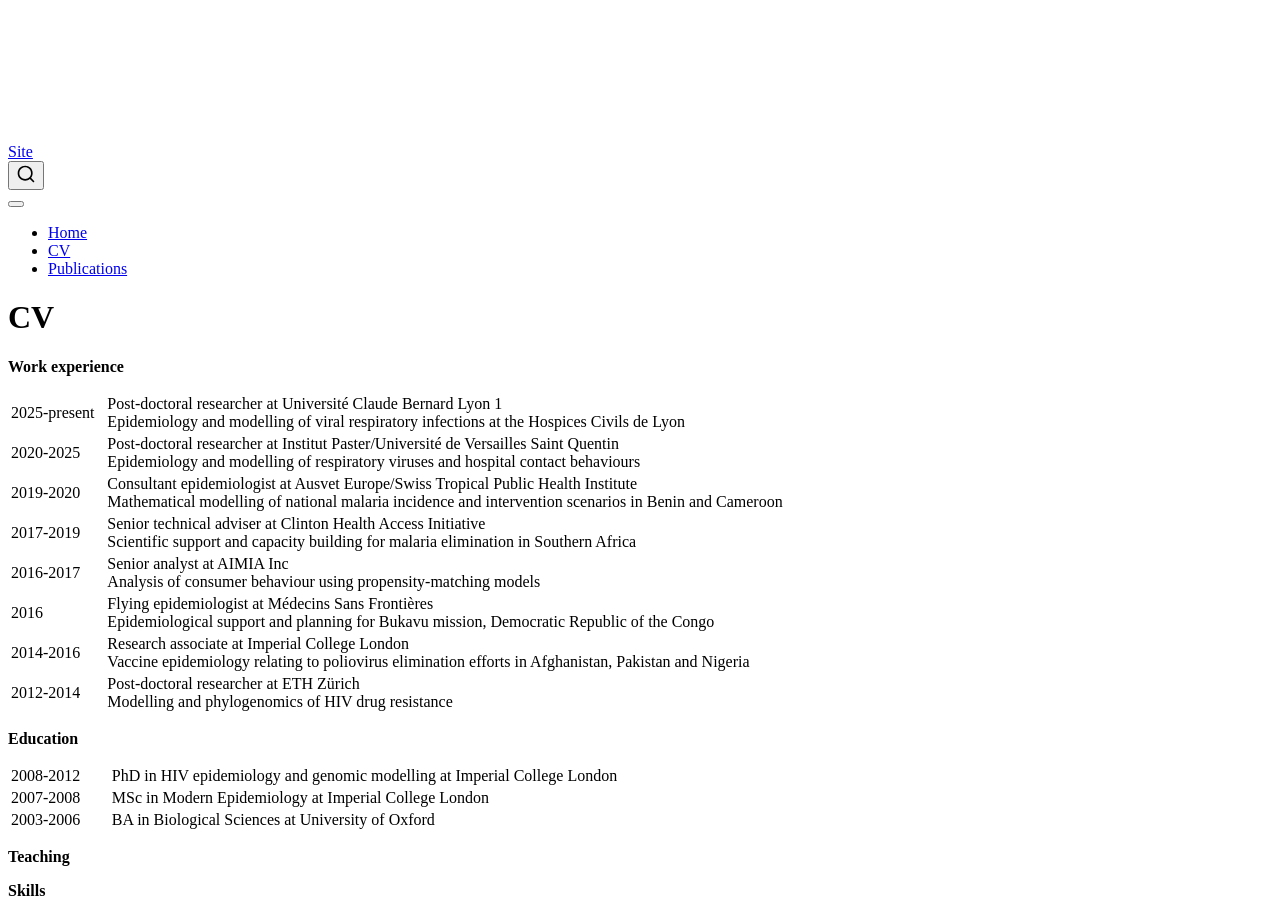
==== docs/index.html @ 12a18a25 "Publish site to docs/" ====
<html xmlns="http://www.w3.org/1999/xhtml">    
  <head>      
    <title>Redirect to cv.html</title>      
    <meta http-equiv="refresh" content="0;URL='cv.html'" />    
  </head>    
  <body> 
  </body>  
</html>
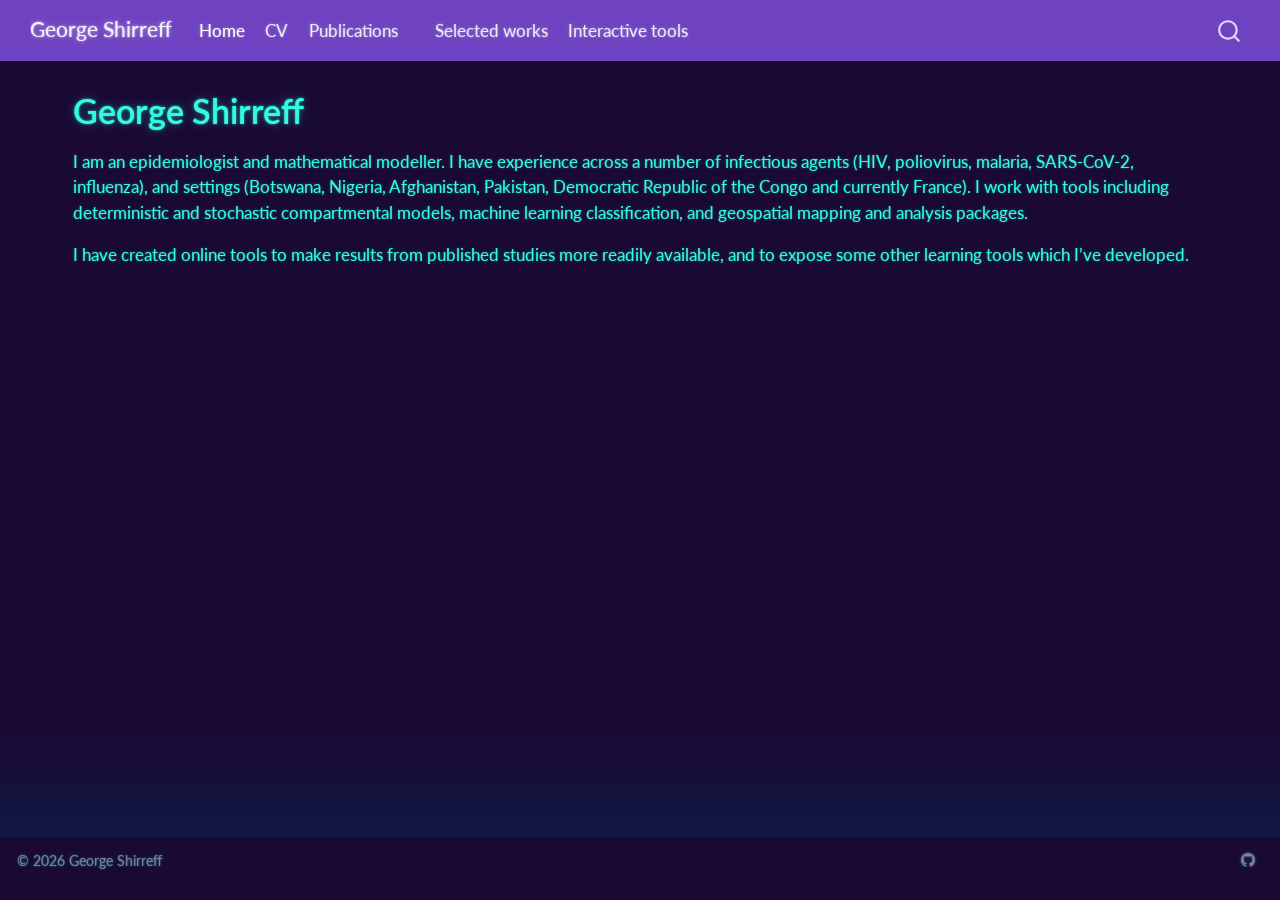
==== commit 19887a2e: "Included interactive app" ====
--- a/docs/index.html
+++ b/docs/index.html
@@ -1,8 +1,595 @@
-<html xmlns="http://www.w3.org/1999/xhtml">    
-  <head>      
-    <title>Redirect to cv.html</title>      
-    <meta http-equiv="refresh" content="0;URL='cv.html'" />    
-  </head>    
-  <body> 
-  </body>  
-</html>     
+<!DOCTYPE html>
+<html xmlns="http://www.w3.org/1999/xhtml" lang="en" xml:lang="en"><head>
+
+<meta charset="utf-8">
+<meta name="generator" content="quarto-1.10.18">
+
+<meta name="viewport" content="width=device-width, initial-scale=1.0, user-scalable=yes">
+
+
+<title>George Shirreff</title>
+<style>
+/* Default styles provided by pandoc.
+** See https://pandoc.org/MANUAL.html#variables-for-html for config info.
+*/
+span.smallcaps{font-variant: small-caps;}
+div.columns{display: flex; gap: 1.5em;}
+div.column{flex: auto;}
+@media screen {
+div.columns{gap: min(4vw, 1.5em);}
+div.column{overflow-x: auto;}
+}
+div.hanging-indent{margin-left: 1.5em; text-indent: -1.5em;}
+ul.task-list{list-style: none;}
+ul.task-list li input[type="checkbox"] {
+  width: 0.8em;
+  margin: 0 0.8em 0.2em -1em; /* quarto-specific, see https://github.com/quarto-dev/quarto-cli/issues/4556 */ 
+  vertical-align: middle;
+}
+</style>
+
+
+<script src="site_libs/quarto-nav/quarto-nav.js"></script>
+<script src="site_libs/quarto-nav/headroom.min.js"></script>
+<script src="site_libs/clipboard/clipboard.min.js"></script>
+<script src="site_libs/quarto-search/autocomplete.umd.js"></script>
+<script src="site_libs/quarto-search/fuse.min.js"></script>
+<script src="site_libs/quarto-search/quarto-search.js"></script>
+<meta name="quarto:offset" content="./">
+<script src="site_libs/quarto-html/quarto.js" type="module"></script>
+<script src="site_libs/quarto-html/tabsets/tabsets.js" type="module"></script>
+<script src="site_libs/quarto-html/popper.min.js"></script>
+<script src="site_libs/quarto-html/tippy.umd.min.js"></script>
+<script src="site_libs/quarto-html/anchor.min.js"></script>
+<link href="site_libs/quarto-html/tippy.css" rel="stylesheet">
+<link href="site_libs/quarto-html/quarto-syntax-highlighting-dark-b85bc7c33db8c58e0ec93c3465666fed.css" rel="stylesheet" id="quarto-text-highlighting-styles">
+<script src="site_libs/bootstrap/bootstrap.min.js"></script>
+<link href="site_libs/bootstrap/bootstrap-icons.css" rel="stylesheet">
+<link href="site_libs/bootstrap/bootstrap-d54c24864638e9660711ea67c091bfb2.min.css" rel="stylesheet" append-hash="true" id="quarto-bootstrap" data-mode="dark">
+<script id="quarto-search-options" type="application/json">{
+  "location": "navbar",
+  "copy-button": false,
+  "collapse-after": 3,
+  "panel-placement": "end",
+  "type": "overlay",
+  "limit": 50,
+  "keyboard-shortcut": [
+    "f",
+    "/",
+    "s"
+  ],
+  "show-item-context": false,
+  "language": {
+    "search-no-results-text": "No results",
+    "search-matching-documents-text": "matching documents",
+    "search-copy-link-title": "Copy link to search",
+    "search-hide-matches-text": "Hide additional matches",
+    "search-more-match-text": "more match in this document",
+    "search-more-matches-text": "more matches in this document",
+    "search-clear-button-title": "Clear",
+    "search-text-placeholder": "",
+    "search-detached-cancel-button-title": "Cancel",
+    "search-submit-button-title": "Submit",
+    "search-label": "Search"
+  }
+}</script>
+<style>html{ scroll-behavior: smooth; }</style>
+
+
+<link rel="stylesheet" href="styles.css">
+</head>
+
+<body class="nav-fixed quarto-light">
+
+<div id="quarto-search-results"></div>
+  <header id="quarto-header" class="headroom fixed-top">
+    <nav class="navbar navbar-expand-lg " data-bs-theme="dark">
+      <div class="navbar-container container-fluid">
+      <div class="navbar-brand-container mx-auto">
+    <a class="navbar-brand" href="./index.html">
+    <span class="navbar-title">George Shirreff</span>
+    </a>
+  </div>
+            <div id="quarto-search" class="" title="Search"></div>
+          <button class="navbar-toggler" type="button" data-bs-toggle="collapse" data-bs-target="#navbarCollapse" aria-controls="navbarCollapse" role="menu" aria-expanded="false" aria-label="Toggle navigation" onclick="if (window.quartoToggleHeadroom) { window.quartoToggleHeadroom(); }">
+  <span class="navbar-toggler-icon"></span>
+</button>
+          <div class="collapse navbar-collapse" id="navbarCollapse">
+            <ul class="navbar-nav navbar-nav-scroll me-auto">
+  <li class="nav-item">
+    <a class="nav-link active" href="./index.html" aria-current="page"> 
+<span class="menu-text">Home</span></a>
+  </li>  
+  <li class="nav-item">
+    <a class="nav-link" href="./cv.html"> 
+<span class="menu-text">CV</span></a>
+  </li>  
+  <li class="nav-item">
+    <a class="nav-link" href="./publications.html"> 
+<span class="menu-text">Publications</span></a>
+  </li>  
+  <li class="nav-item compact">
+    <a class="nav-link" href="./french_numbers.qmd"> 
+<span class="menu-text"></span></a>
+  </li>  
+  <li class="nav-item">
+    <a class="nav-link" href="./travaux.html"> 
+<span class="menu-text">Selected works</span></a>
+  </li>  
+  <li class="nav-item">
+    <a class="nav-link" href="./interactives.html"> 
+<span class="menu-text">Interactive tools</span></a>
+  </li>  
+</ul>
+          </div> <!-- /navcollapse -->
+            <div class="quarto-navbar-tools">
+</div>
+      </div> <!-- /container-fluid -->
+    </nav>
+</header>
+<!-- content -->
+<div id="quarto-content" class="quarto-container page-columns page-rows-contents page-layout-full page-navbar">
+<!-- sidebar -->
+<!-- margin-sidebar -->
+    <div id="quarto-margin-sidebar" class="sidebar margin-sidebar zindex-bottom">
+        
+    </div>
+<!-- main -->
+<main class="content column-page" id="quarto-document-content">
+
+<header id="title-block-header" class="quarto-title-block default">
+<div class="quarto-title">
+<h1 class="title">George Shirreff</h1>
+</div>
+
+
+
+<div class="quarto-title-meta column-page">
+
+    
+  
+    
+  </div>
+  
+
+
+</header>
+
+
+<p>I am an epidemiologist and mathematical modeller. I have experience across a number of infectious agents (HIV, poliovirus, malaria, SARS-CoV-2, influenza), and settings (Botswana, Nigeria, Afghanistan, Pakistan, Democratic Republic of the Congo and currently France). I work with tools including deterministic and stochastic compartmental models, machine learning classification, and geospatial mapping and analysis packages.</p>
+<p>I have created online tools to make results from published studies more readily available, and to expose some other learning tools which I’ve developed.</p>
+<!-- [CV](cv.qmd){.btn .btn-primary} -->
+<!-- [Publications](publications.qmd){.btn .btn-primary} -->
+<!-- [Research](travaux.qmd){.btn .btn-primary} -->
+<!-- [Interactive tools](french_numbers.qmd){.btn .btn-outline-primary} -->
+
+
+
+</main> <!-- /main -->
+<script id="quarto-html-after-body" type="application/javascript">
+  window.document.addEventListener("DOMContentLoaded", function (event) {
+    const icon = "";
+    const anchorJS = new window.AnchorJS();
+    anchorJS.options = {
+      placement: 'right',
+      icon: icon
+    };
+    anchorJS.add('.anchored');
+    const isCodeAnnotation = (el) => {
+      for (const clz of el.classList) {
+        if (clz.startsWith('code-annotation-')) {                     
+          return true;
+        }
+      }
+      return false;
+    }
+    const onCopySuccess = function(e) {
+      // button target
+      const button = e.trigger;
+      // don't keep focus
+      button.blur();
+      // flash "checked"
+      button.classList.add('code-copy-button-checked');
+      var currentTitle = button.getAttribute("title");
+      button.setAttribute("title", "Copied!");
+      let tooltip;
+      if (window.bootstrap) {
+        button.setAttribute("data-bs-toggle", "tooltip");
+        button.setAttribute("data-bs-placement", "left");
+        button.setAttribute("data-bs-title", "Copied!");
+        tooltip = new bootstrap.Tooltip(button, 
+          { trigger: "manual", 
+            customClass: "code-copy-button-tooltip",
+            offset: [0, -8]});
+        tooltip.show();    
+      }
+      setTimeout(function() {
+        if (tooltip) {
+          tooltip.hide();
+          button.removeAttribute("data-bs-title");
+          button.removeAttribute("data-bs-toggle");
+          button.removeAttribute("data-bs-placement");
+        }
+        button.setAttribute("title", currentTitle);
+        button.classList.remove('code-copy-button-checked');
+      }, 1000);
+      // clear code selection
+      e.clearSelection();
+    }
+    const getTextToCopy = function(trigger) {
+      const outerScaffold = trigger.parentElement.cloneNode(true);
+      const codeEl = outerScaffold.querySelector('code');
+      for (const childEl of codeEl.children) {
+        if (isCodeAnnotation(childEl)) {
+          childEl.remove();
+        }
+      }
+      return codeEl.innerText;
+    }
+    const clipboard = new window.ClipboardJS('.code-copy-button:not([data-in-quarto-modal])', {
+      text: getTextToCopy
+    });
+    clipboard.on('success', onCopySuccess);
+    if (window.document.getElementById('quarto-embedded-source-code-modal')) {
+      const clipboardModal = new window.ClipboardJS('.code-copy-button[data-in-quarto-modal]', {
+        text: getTextToCopy,
+        container: window.document.getElementById('quarto-embedded-source-code-modal')
+      });
+      clipboardModal.on('success', onCopySuccess);
+    }
+      var localhostRegex = new RegExp(/^(?:http|https):\/\/localhost\:?[0-9]*\//);
+      var mailtoRegex = new RegExp(/^mailto:/);
+        var filterRegex = new RegExp('/' + window.location.host + '/');
+      var isInternal = (href) => {
+          return filterRegex.test(href) || localhostRegex.test(href) || mailtoRegex.test(href);
+      }
+      // Inspect non-navigation links and adorn them if external
+     var links = window.document.querySelectorAll('a[href]:not(.nav-link):not(.navbar-brand):not(.toc-action):not(.sidebar-link):not(.sidebar-item-toggle):not(.pagination-link):not(.no-external):not([aria-hidden]):not(.dropdown-item):not(.quarto-navigation-tool):not(.about-link)');
+      for (var i=0; i<links.length; i++) {
+        const link = links[i];
+        if (!isInternal(link.href)) {
+          // undo the damage that might have been done by quarto-nav.js in the case of
+          // links that we want to consider external
+          if (link.dataset.originalHref !== undefined) {
+            link.href = link.dataset.originalHref;
+          }
+        }
+      }
+    function tippyHover(el, contentFn, onTriggerFn, onUntriggerFn) {
+      const config = {
+        allowHTML: true,
+        maxWidth: 500,
+        delay: 100,
+        arrow: false,
+        appendTo: function(el) {
+            return el.parentElement;
+        },
+        interactive: true,
+        interactiveBorder: 10,
+        theme: 'quarto',
+        placement: 'bottom-start',
+      };
+      if (contentFn) {
+        config.content = contentFn;
+      }
+      if (onTriggerFn) {
+        config.onTrigger = onTriggerFn;
+      }
+      if (onUntriggerFn) {
+        config.onUntrigger = onUntriggerFn;
+      }
+      window.tippy(el, config); 
+    }
+    const noterefs = window.document.querySelectorAll('a[role="doc-noteref"]');
+    for (var i=0; i<noterefs.length; i++) {
+      const ref = noterefs[i];
+      tippyHover(ref, function() {
+        // use id or data attribute instead here
+        let href = ref.getAttribute('data-footnote-href') || ref.getAttribute('href');
+        try { href = new URL(href).hash; } catch {}
+        const id = href.replace(/^#\/?/, "");
+        const note = window.document.getElementById(id);
+        if (note) {
+          return note.innerHTML;
+        } else {
+          return "";
+        }
+      });
+    }
+    const xrefs = window.document.querySelectorAll('a.quarto-xref');
+    const processXRef = (id, note) => {
+      // Strip column container classes
+      const stripColumnClz = (el) => {
+        el.classList.remove("page-full", "page-columns");
+        if (el.children) {
+          for (const child of el.children) {
+            stripColumnClz(child);
+          }
+        }
+      }
+      stripColumnClz(note)
+      if (id === null || id.startsWith('sec-')) {
+        // Special case sections, only their first couple elements
+        const container = document.createElement("div");
+        if (note.children && note.children.length > 2) {
+          container.appendChild(note.children[0].cloneNode(true));
+          for (let i = 1; i < note.children.length; i++) {
+            const child = note.children[i];
+            if (child.tagName === "P" && child.innerText === "") {
+              continue;
+            } else {
+              container.appendChild(child.cloneNode(true));
+              break;
+            }
+          }
+          if (window.Quarto?.typesetMath) {
+            window.Quarto.typesetMath(container);
+          }
+          return container.innerHTML
+        } else {
+          if (window.Quarto?.typesetMath) {
+            window.Quarto.typesetMath(note);
+          }
+          return note.innerHTML;
+        }
+      } else {
+        // Remove any anchor links if they are present
+        const anchorLink = note.querySelector('a.anchorjs-link');
+        if (anchorLink) {
+          anchorLink.remove();
+        }
+        if (window.Quarto?.typesetMath) {
+          window.Quarto.typesetMath(note);
+        }
+        if (note.classList.contains("callout")) {
+          return note.outerHTML;
+        } else {
+          return note.innerHTML;
+        }
+      }
+    }
+    for (var i=0; i<xrefs.length; i++) {
+      const xref = xrefs[i];
+      tippyHover(xref, undefined, function(instance) {
+        instance.disable();
+        let url = xref.getAttribute('href');
+        let hash = undefined; 
+        if (url.startsWith('#')) {
+          hash = url;
+        } else {
+          try { hash = new URL(url).hash; } catch {}
+        }
+        if (hash) {
+          const id = hash.replace(/^#\/?/, "");
+          const note = window.document.getElementById(id);
+          if (note !== null) {
+            try {
+              const html = processXRef(id, note.cloneNode(true));
+              instance.setContent(html);
+            } finally {
+              instance.enable();
+              instance.show();
+            }
+          } else {
+            // See if we can fetch this
+            fetch(url.split('#')[0])
+            .then(res => res.text())
+            .then(html => {
+              const parser = new DOMParser();
+              const htmlDoc = parser.parseFromString(html, "text/html");
+              const note = htmlDoc.getElementById(id);
+              if (note !== null) {
+                const html = processXRef(id, note);
+                instance.setContent(html);
+              } 
+            }).finally(() => {
+              instance.enable();
+              instance.show();
+            });
+          }
+        } else {
+          // See if we can fetch a full url (with no hash to target)
+          // This is a special case and we should probably do some content thinning / targeting
+          fetch(url)
+          .then(res => res.text())
+          .then(html => {
+            const parser = new DOMParser();
+            const htmlDoc = parser.parseFromString(html, "text/html");
+            const note = htmlDoc.querySelector('main.content');
+            if (note !== null) {
+              // This should only happen for chapter cross references
+              // (since there is no id in the URL)
+              // remove the first header
+              if (note.children.length > 0 && note.children[0].tagName === "HEADER") {
+                note.children[0].remove();
+              }
+              const html = processXRef(null, note);
+              instance.setContent(html);
+            } 
+          }).finally(() => {
+            instance.enable();
+            instance.show();
+          });
+        }
+      }, function(instance) {
+      });
+    }
+        let selectedAnnoteEl;
+        const selectorForAnnotation = ( cell, annotation) => {
+          let cellAttr = 'data-code-cell="' + cell + '"';
+          let lineAttr = 'data-code-annotation="' +  annotation + '"';
+          const selector = 'span[' + cellAttr + '][' + lineAttr + ']';
+          return selector;
+        }
+        const selectCodeLines = (annoteEl) => {
+          const doc = window.document;
+          const targetCell = annoteEl.getAttribute("data-target-cell");
+          const targetAnnotation = annoteEl.getAttribute("data-target-annotation");
+          const annoteSpan = window.document.querySelector(selectorForAnnotation(targetCell, targetAnnotation));
+          const lines = annoteSpan.getAttribute("data-code-lines").split(",");
+          const lineIds = lines.map((line) => {
+            return targetCell + "-" + line;
+          })
+          let top = null;
+          let height = null;
+          let parent = null;
+          if (lineIds.length > 0) {
+              //compute the position of the single el (top and bottom and make a div)
+              const el = window.document.getElementById(lineIds[0]);
+              top = el.offsetTop;
+              height = el.offsetHeight;
+              parent = el.parentElement.parentElement;
+            if (lineIds.length > 1) {
+              const lastEl = window.document.getElementById(lineIds[lineIds.length - 1]);
+              const bottom = lastEl.offsetTop + lastEl.offsetHeight;
+              height = bottom - top;
+            }
+            if (top !== null && height !== null && parent !== null) {
+              // cook up a div (if necessary) and position it 
+              let div = window.document.getElementById("code-annotation-line-highlight");
+              if (div === null) {
+                div = window.document.createElement("div");
+                div.setAttribute("id", "code-annotation-line-highlight");
+                div.style.position = 'absolute';
+                parent.appendChild(div);
+              }
+              div.style.top = top - 2 + "px";
+              div.style.height = height + 4 + "px";
+              div.style.left = 0;
+              let gutterDiv = window.document.getElementById("code-annotation-line-highlight-gutter");
+              if (gutterDiv === null) {
+                gutterDiv = window.document.createElement("div");
+                gutterDiv.setAttribute("id", "code-annotation-line-highlight-gutter");
+                gutterDiv.style.position = 'absolute';
+                const codeCell = window.document.getElementById(targetCell);
+                const gutter = codeCell.querySelector('.code-annotation-gutter');
+                gutter.appendChild(gutterDiv);
+              }
+              gutterDiv.style.top = top - 2 + "px";
+              gutterDiv.style.height = height + 4 + "px";
+            }
+            selectedAnnoteEl = annoteEl;
+          }
+        };
+        const unselectCodeLines = () => {
+          const elementsIds = ["code-annotation-line-highlight", "code-annotation-line-highlight-gutter"];
+          elementsIds.forEach((elId) => {
+            const div = window.document.getElementById(elId);
+            if (div) {
+              div.remove();
+            }
+          });
+          selectedAnnoteEl = undefined;
+        };
+          // Handle positioning of the toggle
+      window.addEventListener(
+        "resize",
+        throttle(() => {
+          elRect = undefined;
+          if (selectedAnnoteEl) {
+            selectCodeLines(selectedAnnoteEl);
+          }
+        }, 10)
+      );
+      function throttle(fn, ms) {
+      let throttle = false;
+      let timer;
+        return (...args) => {
+          if(!throttle) { // first call gets through
+              fn.apply(this, args);
+              throttle = true;
+          } else { // all the others get throttled
+              if(timer) clearTimeout(timer); // cancel #2
+              timer = setTimeout(() => {
+                fn.apply(this, args);
+                timer = throttle = false;
+              }, ms);
+          }
+        };
+      }
+        // Attach click handler to the DT
+        const annoteDls = window.document.querySelectorAll('dt[data-target-cell]');
+        for (const annoteDlNode of annoteDls) {
+          annoteDlNode.addEventListener('click', (event) => {
+            const clickedEl = event.target;
+            if (clickedEl !== selectedAnnoteEl) {
+              unselectCodeLines();
+              const activeEl = window.document.querySelector('dt[data-target-cell].code-annotation-active');
+              if (activeEl) {
+                activeEl.classList.remove('code-annotation-active');
+              }
+              selectCodeLines(clickedEl);
+              clickedEl.classList.add('code-annotation-active');
+            } else {
+              // Unselect the line
+              unselectCodeLines();
+              clickedEl.classList.remove('code-annotation-active');
+            }
+          });
+        }
+    const findCites = (el) => {
+      const parentEl = el.parentElement;
+      if (parentEl) {
+        const cites = parentEl.dataset.cites;
+        if (cites) {
+          return {
+            el,
+            cites: cites.split(' ')
+          };
+        } else {
+          return findCites(el.parentElement)
+        }
+      } else {
+        return undefined;
+      }
+    };
+    var bibliorefs = window.document.querySelectorAll('a[role="doc-biblioref"]');
+    for (var i=0; i<bibliorefs.length; i++) {
+      const ref = bibliorefs[i];
+      const citeInfo = findCites(ref);
+      if (citeInfo) {
+        tippyHover(citeInfo.el, function() {
+          var popup = window.document.createElement('div');
+          citeInfo.cites.forEach(function(cite) {
+            var citeDiv = window.document.createElement('div');
+            citeDiv.classList.add('hanging-indent');
+            citeDiv.classList.add('csl-entry');
+            var biblioDiv = window.document.getElementById('ref-' + cite);
+            if (biblioDiv) {
+              citeDiv.innerHTML = biblioDiv.innerHTML;
+            }
+            popup.appendChild(citeDiv);
+          });
+          return popup.innerHTML;
+        });
+      }
+    }
+  });
+  </script>
+</div> <!-- /content -->
+<footer class="footer">
+  <div class="nav-footer">
+    <div class="nav-footer-left">
+<p>© 2026 George Shirreff</p>
+</div>   
+    <div class="nav-footer-center">
+      &nbsp;
+    </div>
+    <div class="nav-footer-right">
+      <ul class="footer-items list-unstyled">
+    <li class="nav-item compact">
+    <a class="nav-link" href="https://github.com/georgeshirreff">
+      <i class="bi bi-github" role="img">
+</i> 
+    </a>
+  </li>  
+</ul>
+    </div>
+  </div>
+</footer>
+
+
+
+
+<script src="site_libs/quarto-html/zenscroll-min.js"></script>
+</body></html>
--- a/docs/site_libs/quarto-html/tippy.css
+++ b/docs/site_libs/quarto-html/tippy.css
@@ -0,0 +1 @@
+.tippy-box[data-animation=fade][data-state=hidden]{opacity:0}[data-tippy-root]{max-width:calc(100vw - 10px)}.tippy-box{position:relative;background-color:#333;color:#fff;border-radius:4px;font-size:14px;line-height:1.4;white-space:normal;outline:0;transition-property:transform,visibility,opacity}.tippy-box[data-placement^=top]>.tippy-arrow{bottom:0}.tippy-box[data-placement^=top]>.tippy-arrow:before{bottom:-7px;left:0;border-width:8px 8px 0;border-top-color:initial;transform-origin:center top}.tippy-box[data-placement^=bottom]>.tippy-arrow{top:0}.tippy-box[data-placement^=bottom]>.tippy-arrow:before{top:-7px;left:0;border-width:0 8px 8px;border-bottom-color:initial;transform-origin:center bottom}.tippy-box[data-placement^=left]>.tippy-arrow{right:0}.tippy-box[data-placement^=left]>.tippy-arrow:before{border-width:8px 0 8px 8px;border-left-color:initial;right:-7px;transform-origin:center left}.tippy-box[data-placement^=right]>.tippy-arrow{left:0}.tippy-box[data-placement^=right]>.tippy-arrow:before{left:-7px;border-width:8px 8px 8px 0;border-right-color:initial;transform-origin:center right}.tippy-box[data-inertia][data-state=visible]{transition-timing-function:cubic-bezier(.54,1.5,.38,1.11)}.tippy-arrow{width:16px;height:16px;color:#333}.tippy-arrow:before{content:"";position:absolute;border-color:transparent;border-style:solid}.tippy-content{position:relative;padding:5px 9px;z-index:1}
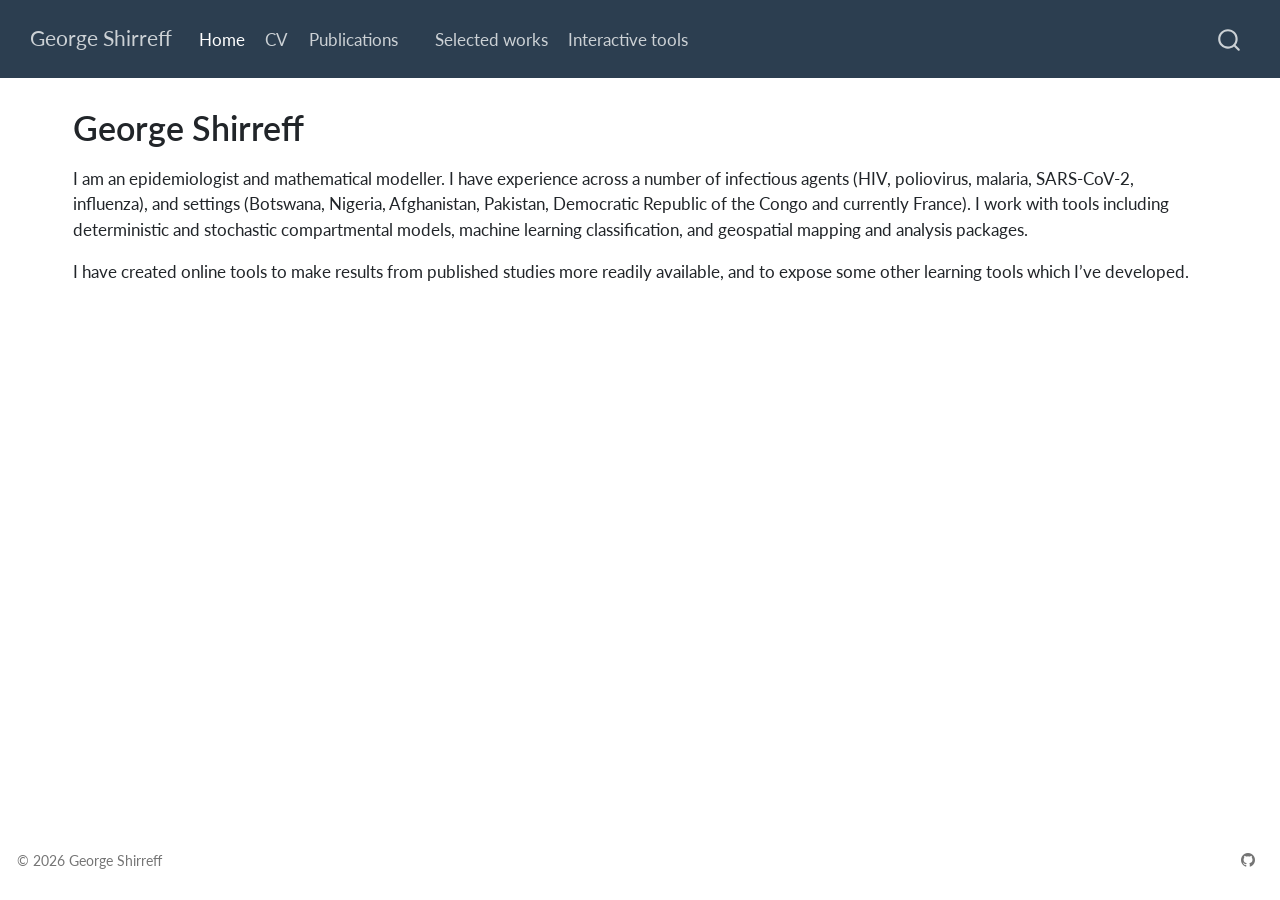
==== commit 9ace3cf7: "Update selected works and style" ====
--- a/docs/index.html
+++ b/docs/index.html
@@ -42,10 +42,10 @@
 <script src="site_libs/quarto-html/tippy.umd.min.js"></script>
 <script src="site_libs/quarto-html/anchor.min.js"></script>
 <link href="site_libs/quarto-html/tippy.css" rel="stylesheet">
-<link href="site_libs/quarto-html/quarto-syntax-highlighting-dark-b85bc7c33db8c58e0ec93c3465666fed.css" rel="stylesheet" id="quarto-text-highlighting-styles">
+<link href="site_libs/quarto-html/quarto-syntax-highlighting-64a204ab8560d761af7679ceaba22944.css" rel="stylesheet" id="quarto-text-highlighting-styles">
 <script src="site_libs/bootstrap/bootstrap.min.js"></script>
 <link href="site_libs/bootstrap/bootstrap-icons.css" rel="stylesheet">
-<link href="site_libs/bootstrap/bootstrap-d54c24864638e9660711ea67c091bfb2.min.css" rel="stylesheet" append-hash="true" id="quarto-bootstrap" data-mode="dark">
+<link href="site_libs/bootstrap/bootstrap-92404dd89b1444827012a9e3a58cda88.min.css" rel="stylesheet" append-hash="true" id="quarto-bootstrap" data-mode="light">
 <script id="quarto-search-options" type="application/json">{
   "location": "navbar",
   "copy-button": false,
--- a/docs/site_libs/quarto-html/quarto-syntax-highlighting-64a204ab8560d761af7679ceaba22944.css
+++ b/docs/site_libs/quarto-html/quarto-syntax-highlighting-64a204ab8560d761af7679ceaba22944.css
@@ -0,0 +1,236 @@
+/* quarto syntax highlight colors */
+:root {
+  --quarto-hl-ot-color: #003B4F;
+  --quarto-hl-at-color: #657422;
+  --quarto-hl-ss-color: #20794D;
+  --quarto-hl-an-color: #5E5E5E;
+  --quarto-hl-fu-color: #4758AB;
+  --quarto-hl-st-color: #20794D;
+  --quarto-hl-cf-color: #003B4F;
+  --quarto-hl-op-color: #5E5E5E;
+  --quarto-hl-er-color: #AD0000;
+  --quarto-hl-bn-color: #AD0000;
+  --quarto-hl-al-color: #AD0000;
+  --quarto-hl-va-color: #111111;
+  --quarto-hl-bu-color: inherit;
+  --quarto-hl-ex-color: inherit;
+  --quarto-hl-pp-color: #AD0000;
+  --quarto-hl-in-color: #5E5E5E;
+  --quarto-hl-vs-color: #20794D;
+  --quarto-hl-wa-color: #5E5E5E;
+  --quarto-hl-do-color: #5E5E5E;
+  --quarto-hl-im-color: #00769E;
+  --quarto-hl-ch-color: #20794D;
+  --quarto-hl-dt-color: #AD0000;
+  --quarto-hl-fl-color: #AD0000;
+  --quarto-hl-co-color: #5E5E5E;
+  --quarto-hl-cv-color: #5E5E5E;
+  --quarto-hl-cn-color: #8f5902;
+  --quarto-hl-sc-color: #5E5E5E;
+  --quarto-hl-dv-color: #AD0000;
+  --quarto-hl-kw-color: #003B4F;
+}
+
+/* other quarto variables */
+:root {
+  --quarto-font-monospace: SFMono-Regular, Menlo, Monaco, Consolas, "Liberation Mono", "Courier New", monospace;
+}
+
+/* syntax highlight based on Pandoc's rules */
+pre > code.sourceCode > span {
+  color: #003B4F;
+}
+
+code.sourceCode > span {
+  color: #003B4F;
+}
+
+div.sourceCode,
+div.sourceCode pre.sourceCode {
+  color: #003B4F;
+}
+
+/* Normal */
+code span {
+  color: #003B4F;
+}
+
+/* Alert */
+code span.al {
+  color: #AD0000;
+  font-style: inherit;
+}
+
+/* Annotation */
+code span.an {
+  color: #5E5E5E;
+  font-style: inherit;
+}
+
+/* Attribute */
+code span.at {
+  color: #657422;
+  font-style: inherit;
+}
+
+/* BaseN */
+code span.bn {
+  color: #AD0000;
+  font-style: inherit;
+}
+
+/* BuiltIn */
+code span.bu {
+  font-style: inherit;
+}
+
+/* ControlFlow */
+code span.cf {
+  color: #003B4F;
+  font-weight: bold;
+  font-style: inherit;
+}
+
+/* Char */
+code span.ch {
+  color: #20794D;
+  font-style: inherit;
+}
+
+/* Constant */
+code span.cn {
+  color: #8f5902;
+  font-style: inherit;
+}
+
+/* Comment */
+code span.co {
+  color: #5E5E5E;
+  font-style: inherit;
+}
+
+/* CommentVar */
+code span.cv {
+  color: #5E5E5E;
+  font-style: italic;
+}
+
+/* Documentation */
+code span.do {
+  color: #5E5E5E;
+  font-style: italic;
+}
+
+/* DataType */
+code span.dt {
+  color: #AD0000;
+  font-style: inherit;
+}
+
+/* DecVal */
+code span.dv {
+  color: #AD0000;
+  font-style: inherit;
+}
+
+/* Error */
+code span.er {
+  color: #AD0000;
+  font-style: inherit;
+}
+
+/* Extension */
+code span.ex {
+  font-style: inherit;
+}
+
+/* Float */
+code span.fl {
+  color: #AD0000;
+  font-style: inherit;
+}
+
+/* Function */
+code span.fu {
+  color: #4758AB;
+  font-style: inherit;
+}
+
+/* Import */
+code span.im {
+  color: #00769E;
+  font-style: inherit;
+}
+
+/* Information */
+code span.in {
+  color: #5E5E5E;
+  font-style: inherit;
+}
+
+/* Keyword */
+code span.kw {
+  color: #003B4F;
+  font-weight: bold;
+  font-style: inherit;
+}
+
+/* Operator */
+code span.op {
+  color: #5E5E5E;
+  font-style: inherit;
+}
+
+/* Other */
+code span.ot {
+  color: #003B4F;
+  font-style: inherit;
+}
+
+/* Preprocessor */
+code span.pp {
+  color: #AD0000;
+  font-style: inherit;
+}
+
+/* SpecialChar */
+code span.sc {
+  color: #5E5E5E;
+  font-style: inherit;
+}
+
+/* SpecialString */
+code span.ss {
+  color: #20794D;
+  font-style: inherit;
+}
+
+/* String */
+code span.st {
+  color: #20794D;
+  font-style: inherit;
+}
+
+/* Variable */
+code span.va {
+  color: #111111;
+  font-style: inherit;
+}
+
+/* VerbatimString */
+code span.vs {
+  color: #20794D;
+  font-style: inherit;
+}
+
+/* Warning */
+code span.wa {
+  color: #5E5E5E;
+  font-style: italic;
+}
+
+.prevent-inlining {
+  content: "</";
+}
+
+/*# sourceMappingURL=9d8d5bb603a83b8298b89080a598c93b.css.map */
--- a/docs/styles.css
+++ b/docs/styles.css
@@ -0,0 +1,78 @@
+/* css styles */
+
+.my-columns {
+  display: flex !important;
+  gap: 2em !important;
+}
+
+.author-tooltip {
+  position: relative;
+  cursor: pointer;
+  border-bottom: 1px dotted #666;
+}
+
+.tooltip-text {
+  visibility: hidden;
+  opacity: 0;
+  position: absolute;
+  z-index: 9999;
+  
+  width: 350px;
+  padding: 10px;
+  
+  background: white;
+  color: black;
+  border: 1px solid #ccc;
+  border-radius: 5px;
+  box-shadow: 0 2px 8px rgba(0,0,0,0.2);
+
+  top: 0;
+  left: 100%;
+  margin-left: 10px;
+  
+  transition: opacity 0.15s;
+}
+
+.my-button {
+  display: inline-block;
+  padding: 8px 16px;
+  margin-right: 8px;
+  margin-bottom: 8px;
+  background-color: #0d6efd;
+  color: white !important;
+  text-decoration: none;
+  border-radius: 5px;
+  border: 1px solid #0d6efd;
+}
+
+.my-button:hover {
+  background-color: #0b5ed7;
+  color: white !important;
+  text-decoration: none;
+}
+
+.author-tooltip:hover .tooltip-text {
+  visibility: visible;
+  opacity: 1;
+}
+
+.gt_table tbody td {
+  overflow: visible !important;
+  
+  background-color: lavenderblush !important;
+}
+
+.gt_table th {
+  background-color: lavenderblush !important;
+}
+
+.caption p {
+  font-size: 100px;
+}
+
+.my-paragraph {
+  font-size: 4px;
+}
+
+
+  
